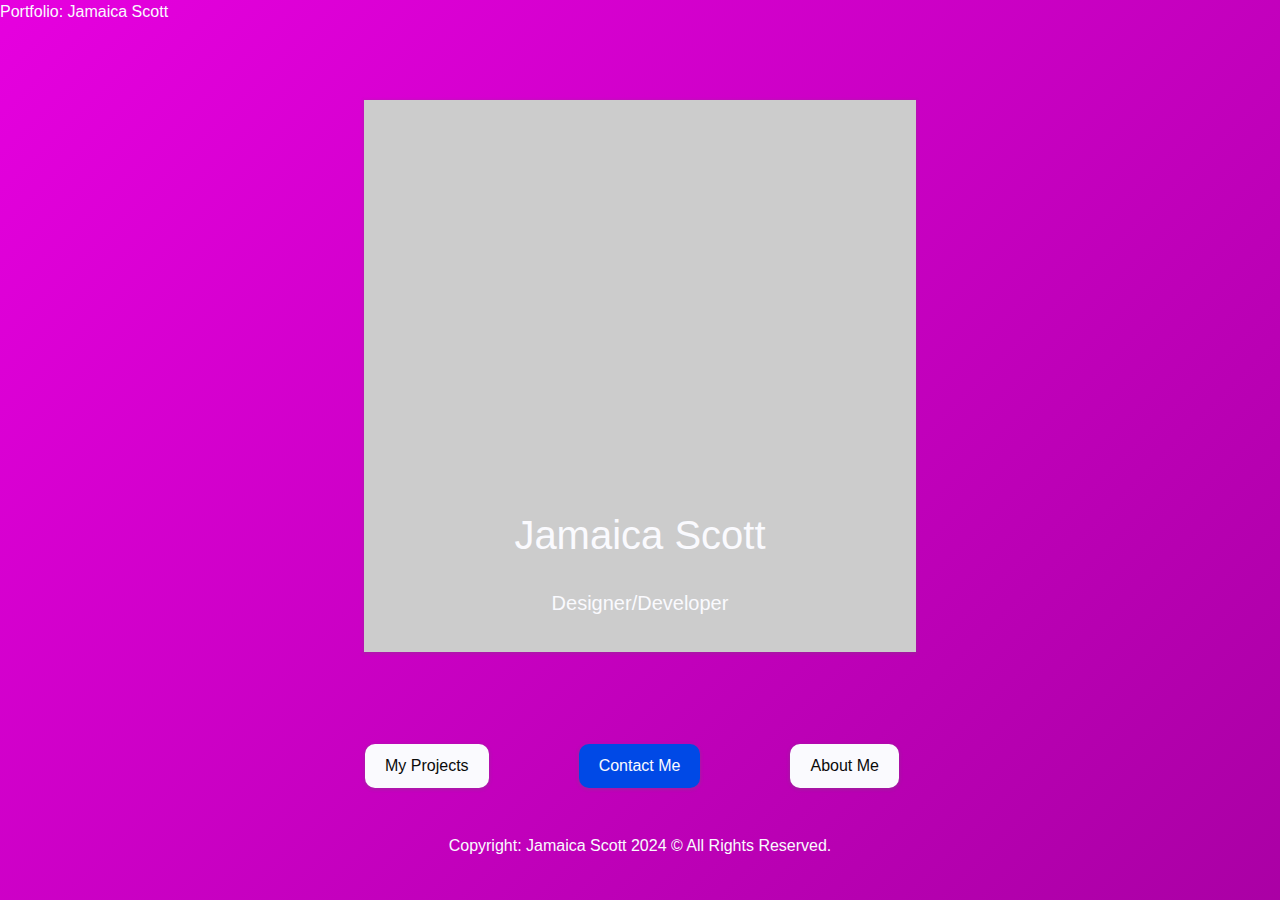
==== index.html @ f591adaa "Relocation" ====
<!doctype html>
<!--index.html-->
<html>
<head>
<meta charset="utf-8">
<meta http-equiv="X-UA-Compatible" content="IE=edge">
<meta name="viewport" content="width=device-width, initial-scale=1.0">
<title>Portfolio HTML</title>
<link href="styles.css" rel="stylesheet" type="text/css">
<link href="css/bootstrap-4.4.1.css" rel="stylesheet" type="text/css">
</head>

<body>
<header class="front-page">Portfolio: Jamaica Scott</header>
<div class="main">
  <div class="image" id="home-image"> <img src="images/ImgResponsive_Placeholder.png" class="img-fluid" alt="Placeholder image"/>
    <div class="img-txt">
      <h1>Jamaica Scott</h1>
      <h5>Designer/Developer</h5>
    </div>
  </div>
</div>
<div class="nav">
  <button type="button" class="btn">My Projects</button>
  <button type="button" class="btn" id="contact-me">Contact Me</button>
  <button type="button" class="btn">About Me</button>
</div>
<footer class="front-page"> Copyright: Jamaica Scott 2024 &copy; All Rights Reserved. </footer>
</body>
</html>
---- styles.css ----
@charset "utf-8";
/* CSS Document */
.main {
  display: flex;
  flex-direction: column;
  text-align: center;
  padding: 5%;
  align-content: center;
  justify-content: center;
  margin: auto;
}
.nav {
  max-width: 50%;
  margin: auto;
  padding: 16px;
}
body footer {
  text-align: center;
  padding-top: 30px;
  padding-bottom: 10px;
  position: relative;
  bottom: 0;
  width: 100%;
}
article p, article h2 {
  text-align: left;
  margin-left: 20%;
  margin-right: 20%;
}
h1, h2, h3, h5 {
  padding: 12px;
}
.nav .btn {
  padding: 10px 20px;
  border: none;
  border-radius: 10px;
  cursor: pointer;
  font-size: 16px;
  color: #0A0A0A;
  background-color: #FAFAFE; /* Adjust color as needed */
  margin: auto;
  box-shadow: 0px 1px 3px 1px rgba(95, 99, 104, 0.25);
}
#contact-me {
  padding: 10px 20px;
  border: none;
  border-radius: 10px;
  cursor: pointer;
  font-size: 16px;
  color: #FAFAFE;
  background-color: #0049E6; /* Adjust color as needed */
  margin: auto;
  box-shadow: 0px 1px 3px 1px rgba(95, 99, 104, 0.25);
}
#home-image {
  width: 50%;
  max-height: 65vh;
  margin: auto;
  position: relative;
}

.img-txt {
  position: absolute;
  width: 80%;
  bottom: 5%;
  color: #FAFAFE;
}
img {
  position: relative;
  width: 100%;
  box-shadow: 0px 1px 3px 1px rgba(95, 99, 104, 0.25)
}
.contact-cta {
  display: flex;
  margin: auto;
  padding: 1%;
}
#about-image {
  display: flex;
  width: 400px;
  height: 400px;
  margin: auto;
  justify-content: center;
}
.image {
  display: flex;
  justify-content: center;
  padding: 1%;
}
body {
  width: 100%;
  background-size: 300% 300%;
  background-image: linear-gradient(-45deg, #0A0A0A 0%, #540051 25%, #8E0089 50%, #E600DF 100%);
  -webkit-animation: AnimateBG 20s ease infinite;
}
@-webkit-keyframes AnimateBG {
  0% {
    background-position: 0% 50%;
  }
  50% {
    background-position: 100% 50%;
  }
  100% {
    background-position: 0% 50%;
  }
}
/*White Text*/
.front-page {
  color: #FAFAFE;
}
.paper {
  background-color: white;
  margin: 5%;
  padding: 16px;
  box-shadow: 0px 2px 5px 2px rgba(95, 99, 104, 0.25);
}


#projects-page .lbl-txt {position: absolute; bottom: 8px; left: 50%; transform: translateX(-50%); color: #FAFAFE; text-align:center; text-shadow: 1px 1px 2px rgba(0, 0, 0, 0.5);
}

@media(max-width: 600px) {
	.nav{
		color: crimson;
		background-color: aqua;
	}
}
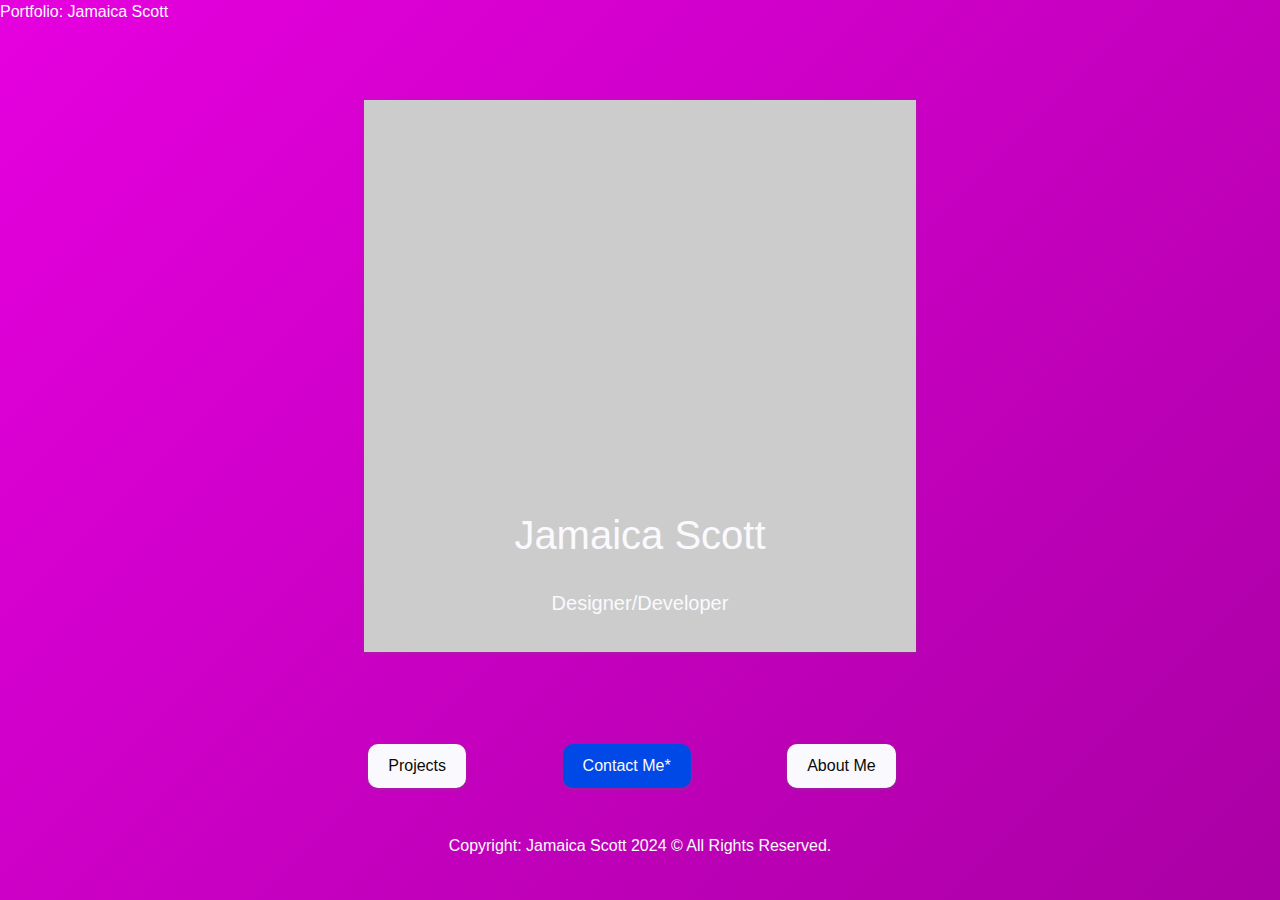
==== commit 478924ea: "Meeting" ====
--- a/index.html
+++ b/index.html
@@ -20,11 +20,7 @@
     </div>
   </div>
 </div>
-<div class="nav">
-  <button type="button" class="btn">My Projects</button>
-  <button type="button" class="btn" id="contact-me">Contact Me</button>
-  <button type="button" class="btn">About Me</button>
-</div>
+<div class="nav"> <a href="projects.html" class="btn btn-primary">Projects</a> <a href="contact.html" class="btn btn-primary" id="contact-me">Contact Me*</a> <a href="about.html" class="btn btn-primary">About Me</a> </div>
 <footer class="front-page"> Copyright: Jamaica Scott 2024 &copy; All Rights Reserved. </footer>
 </body>
 </html>
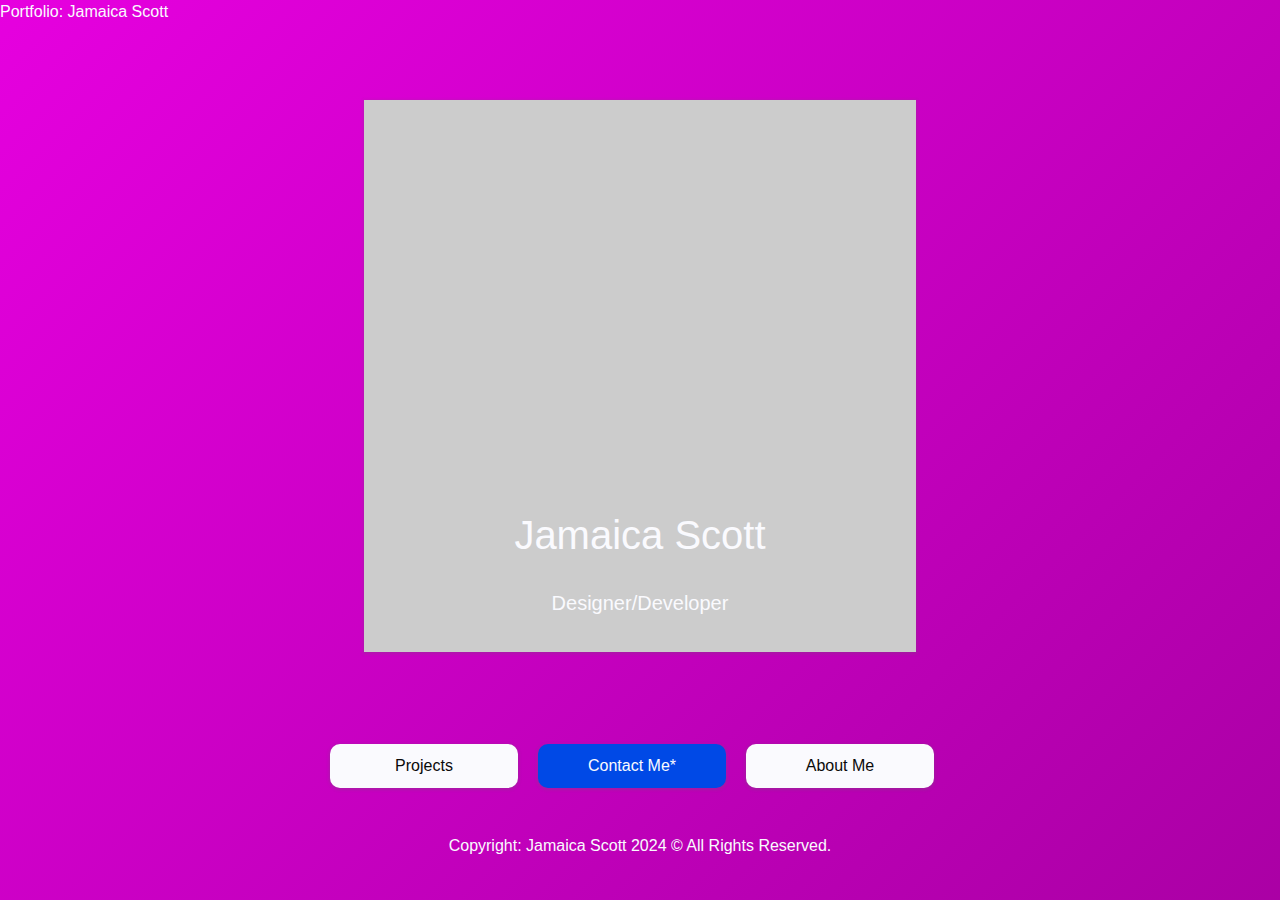
==== commit 67b899cd: "Minor CSS Changes" ====
--- a/index.html
+++ b/index.html
@@ -13,12 +13,14 @@
 <body>
 <header class="front-page">Portfolio: Jamaica Scott</header>
 <div class="main">
+<!--	I will try different things Slideshow? --> 
   <div class="image" id="home-image"> <img src="images/ImgResponsive_Placeholder.png" class="img-fluid" alt="Placeholder image"/>
     <div class="img-txt">
       <h1>Jamaica Scott</h1>
       <h5>Designer/Developer</h5>
     </div>
   </div>
+	<!--	/I will try different things-->
 </div>
 <div class="nav"> <a href="projects.html" class="btn btn-primary">Projects</a> <a href="contact.html" class="btn btn-primary" id="contact-me">Contact Me*</a> <a href="about.html" class="btn btn-primary">About Me</a> </div>
 <footer class="front-page"> Copyright: Jamaica Scott 2024 &copy; All Rights Reserved. </footer>
--- a/styles.css
+++ b/styles.css
@@ -40,6 +40,7 @@
   background-color: #FAFAFE; /* Adjust color as needed */
   margin: auto;
   box-shadow: 0px 1px 3px 1px rgba(95, 99, 104, 0.25);
+	width: 30%;
 }
 #contact-me {
   padding: 10px 20px;
@@ -121,8 +122,13 @@
 
 @media(max-width: 600px) {
 	.nav{
-		color: crimson;
-		background-color: aqua;
+		flex-direction: column;
+		width: 95%;
+		margin-bottom: 10%;
+		margin-top: 10%;
+		background-color: aqua;/* This code is for testing */
+		align-items: center;
+		font-size: 2vw;
 	}
 }
 	
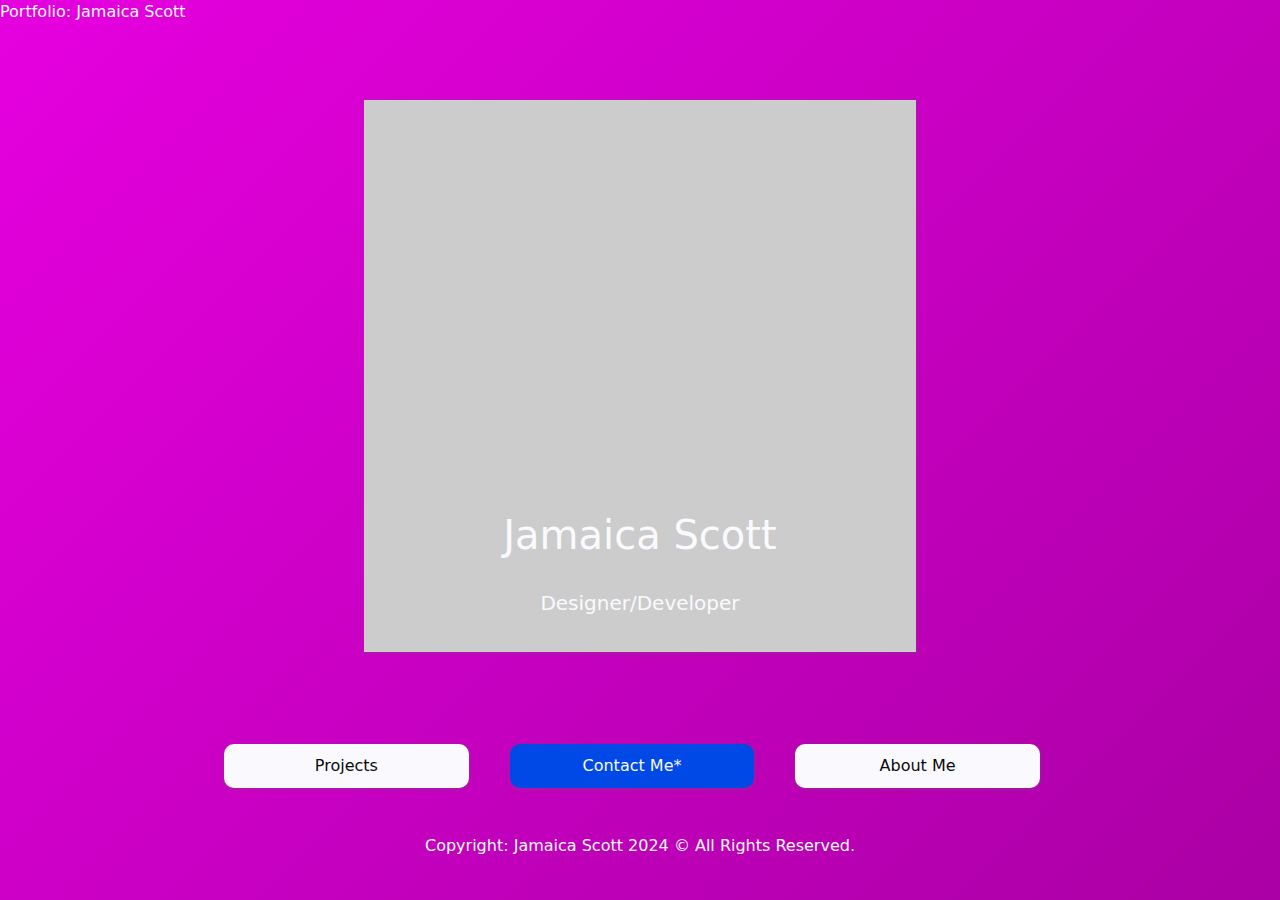
==== commit 8630c992: "Dependency Changes" ====
--- a/index.html
+++ b/index.html
@@ -7,22 +7,32 @@
 <meta name="viewport" content="width=device-width, initial-scale=1.0">
 <title>Portfolio HTML</title>
 <link href="styles.css" rel="stylesheet" type="text/css">
-<link href="css/bootstrap-4.4.1.css" rel="stylesheet" type="text/css">
+<link rel="stylesheet" href="https://cdn.jsdelivr.net/npm/bootstrap@5.3.2/dist/css/bootstrap.min.css">
 </head>
 
 <body>
 <header class="front-page">Portfolio: Jamaica Scott</header>
-<div class="main">
-<!--	I will try different things Slideshow? --> 
+<div class="main"> 
+  <!--	I will try different things Slideshow? -->
   <div class="image" id="home-image"> <img src="images/ImgResponsive_Placeholder.png" class="img-fluid" alt="Placeholder image"/>
     <div class="img-txt">
       <h1>Jamaica Scott</h1>
       <h5>Designer/Developer</h5>
     </div>
   </div>
-	<!--	/I will try different things-->
+  <!--	/I will try different things--> 
+	
+	
+	
+	
+	
+	
+	
 </div>
 <div class="nav"> <a href="projects.html" class="btn btn-primary">Projects</a> <a href="contact.html" class="btn btn-primary" id="contact-me">Contact Me*</a> <a href="about.html" class="btn btn-primary">About Me</a> </div>
 <footer class="front-page"> Copyright: Jamaica Scott 2024 &copy; All Rights Reserved. </footer>
-</body>
+<script src="https://cdn.jsdelivr.net/npm/@popperjs/core@2.11.6/dist/umd/popper.min.js"></script>
+<script src="https://cdn.jsdelivr.net/npm/bootstrap@5.3.3/dist/js/bootstrap.bundle.min.js"></script> 
+<script src="https://code.jquery.com/jquery-3.7.1.min.js"></script></body>	
+	</body>
 </html>
--- a/styles.css
+++ b/styles.css
@@ -9,8 +9,11 @@
   justify-content: center;
   margin: auto;
 }
+.menu-proj {
+  padding: 0;
+}
 .nav {
-  max-width: 50%;
+  width: 65%;
   margin: auto;
   padding: 16px;
 }
@@ -37,10 +40,9 @@
   cursor: pointer;
   font-size: 16px;
   color: #0A0A0A;
-  background-color: #FAFAFE; /* Adjust color as needed */
-  margin: auto;
+  background-color: #FAFAFE; 
   box-shadow: 0px 1px 3px 1px rgba(95, 99, 104, 0.25);
-	width: 30%;
+  width: 30%;
 }
 #contact-me {
   padding: 10px 20px;
@@ -49,7 +51,7 @@
   cursor: pointer;
   font-size: 16px;
   color: #FAFAFE;
-  background-color: #0049E6; /* Adjust color as needed */
+  background-color: #0049E6; 
   margin: auto;
   box-shadow: 0px 1px 3px 1px rgba(95, 99, 104, 0.25);
 }
@@ -59,7 +61,6 @@
   margin: auto;
   position: relative;
 }
-
 .img-txt {
   position: absolute;
   width: 80%;
@@ -92,9 +93,9 @@
   width: 100%;
   background-size: 300% 300%;
   background-image: linear-gradient(-45deg, #0A0A0A 0%, #540051 25%, #8E0089 50%, #E600DF 100%);
-  -webkit-animation: AnimateBG 20s ease infinite;
+ animation: AnimateBG 20s ease infinite;
 }
-@-webkit-keyframes AnimateBG {
+@keyframes AnimateBG {
   0% {
     background-position: 0% 50%;
   }
@@ -115,22 +116,49 @@
   padding: 16px;
   box-shadow: 0px 2px 5px 2px rgba(95, 99, 104, 0.25);
 }
+#projects-page .lbl-txt {
+  position: absolute;
+  bottom: 8px;
+  left: 50%;
+  transform: translateX(-50%);
+  color: #FAFAFE;
+  text-align: center;
+  text-shadow: 1px 1px 2px rgba(0, 0, 0, 0.5);
+}
+@media(max-width: 800px) {
+  .nav {
+    flex-direction: column;
 
-
-#projects-page .lbl-txt {position: absolute; bottom: 8px; left: 50%; transform: translateX(-50%); color: #FAFAFE; text-align:center; text-shadow: 1px 1px 2px rgba(0, 0, 0, 0.5);
-}
-
-@media(max-width: 600px) {
-	.nav{
-		flex-direction: column;
-		width: 95%;
-		margin-bottom: 10%;
-		margin-top: 10%;
-		background-color: aqua;/* This code is for testing */
-		align-items: center;
-		font-size: 2vw;
-	}
-}
-	
-	
-
+    align-items: center;
+    align-content: center;
+    margin: auto;
+    width: 80%;
+    text-align: center;
+    margin-left: auto;
+    margin-right: auto;
+    padding: 0;
+  }
+  .nav > .btn {
+    padding: 10px 10px;
+    border: none;
+    border-radius: 10px;
+    cursor: pointer;
+    font-size: 2vw;
+    color: #0A0A0A;
+    background-color: #FAFAFE;
+    margin: 0;
+    box-shadow: 0px 1px 3px 1px rgba(95, 99, 104, 0.25);
+    width: 100%;
+  }
+  #proj-lightbox {
+    display: flex;
+    flex-direction: column;
+    margin-bottom: 10%;
+    margin-top: 10%;
+    width: 95%;
+    align-items: flex-start;
+  }
+  .menu-proj {
+    flex-direction: row;
+  }
+}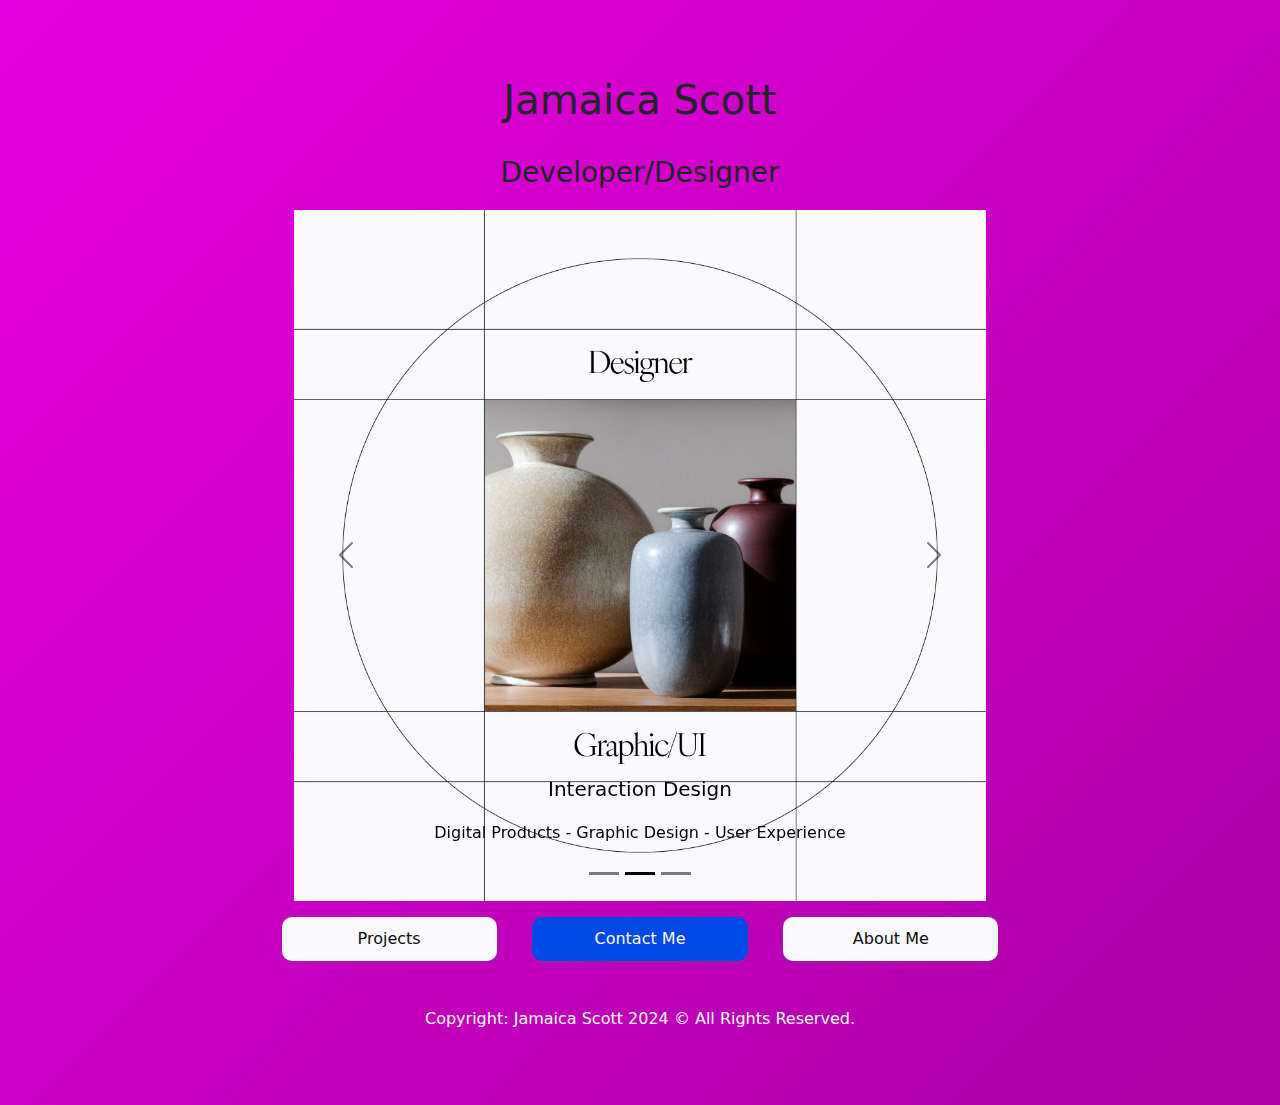
==== commit 46e6d3ad: "fix" ====
--- a/index.html
+++ b/index.html
@@ -6,33 +6,50 @@
 <meta http-equiv="X-UA-Compatible" content="IE=edge">
 <meta name="viewport" content="width=device-width, initial-scale=1.0">
 <title>Portfolio HTML</title>
+<link href="https://cdn.jsdelivr.net/npm/bootstrap@5.3.3/dist/css/bootstrap.min.css" rel="stylesheet" integrity="sha384-QWTKZyjpPEjISv5WaRU9OFeRpok6YctnYmDr5pNlyT2bRjXh0JMhjY6hW+ALEwIH" crossorigin="anonymous">
 <link href="styles.css" rel="stylesheet" type="text/css">
-<link rel="stylesheet" href="https://cdn.jsdelivr.net/npm/bootstrap@5.3.2/dist/css/bootstrap.min.css">
 </head>
 
 <body>
-<header class="front-page">Portfolio: Jamaica Scott</header>
-<div class="main"> 
-  <!--	I will try different things Slideshow? -->
-  <div class="image" id="home-image"> <img src="images/ImgResponsive_Placeholder.png" class="img-fluid" alt="Placeholder image"/>
-    <div class="img-txt">
-      <h1>Jamaica Scott</h1>
-      <h5>Designer/Developer</h5>
+<header class="front-page"></header>
+<div class="main">
+  <h1>Jamaica Scott</h1>
+  <h3> Developer/Designer</h3>
+<!--Photos need work-->
+<div id="homeCarousel" class="carousel slide carousel-dark" data-bs-ride="carousel" data-bs-interval="3000">
+	<div class="carousel-indicators">
+		<button type="button" data-bs-target="#homeCarousel" data-bs-slide-to="0" aria-current="true" aria-label="Slide 1"></button> 
+		<button type="button" data-bs-target="#homeCarousel" data-bs-slide-to="1" class="active" aria-label="Slide 2"></button> <button type="button" data-bs-target="#homeCarousel" data-bs-slide-to="2" aria-label="Slide 3"></button> 
+	</div>
+    <div class="carousel-inner">
+      <div class="carousel-item active"> <img src="images/home-designer.png" class="d-block w-100" alt="...">
+        <div class="carousel-caption d-none d-md-block">
+          <h5>Interaction Design</h5>
+          <p>Digital Products - Graphic Design - User Experience</p>
+        </div>
+      </div>
+      <div class="carousel-item"> <img src="images/home-about.png" class="d-block w-100" alt="...">
+        <div class="carousel-caption d-none d-md-block">
+          <h5>Jamaica Scott</h5>
+          <p>About Me</p>
+        </div>
+      </div>
+      <div class="carousel-item"> <img src="images/home-developer.png" class="d-block w-100" alt="...">
+        <div class="carousel-caption d-none d-md-block">
+          <h5>Front End Developer</h5>
+          <p>Sample Code and Various Projects</p>
+        </div>
+      </div>
     </div>
+    <button class="carousel-control-prev" type="button" data-bs-target="#homeCarousel" data-bs-slide="prev"> <span class="carousel-control-prev-icon" aria-hidden="true"></span> <span class="visually-hidden">Previous</span> </button>
+    <button class="carousel-control-next" type="button" data-bs-target="#homeCarousel" data-bs-slide="next"> <span class="carousel-control-next-icon" aria-hidden="true"></span> <span class="visually-hidden">Next</span> </button>
   </div>
-  <!--	/I will try different things--> 
-	
-	
-	
-	
-	
-	
-	
+  <div class="nav"> <a href="projects.html" class="btn btn-primary">Projects</a> <a href="contact.html"
+        class="btn btn-primary" id="contact-me">Contact Me</a> <a href="about.html" class="btn btn-primary">About
+    Me</a> </div>
+  <footer class="front-page"> Copyright: Jamaica Scott 2024 &copy; All Rights Reserved. </footer>
 </div>
-<div class="nav"> <a href="projects.html" class="btn btn-primary">Projects</a> <a href="contact.html" class="btn btn-primary" id="contact-me">Contact Me*</a> <a href="about.html" class="btn btn-primary">About Me</a> </div>
-<footer class="front-page"> Copyright: Jamaica Scott 2024 &copy; All Rights Reserved. </footer>
-<script src="https://cdn.jsdelivr.net/npm/@popperjs/core@2.11.6/dist/umd/popper.min.js"></script>
-<script src="https://cdn.jsdelivr.net/npm/bootstrap@5.3.3/dist/js/bootstrap.bundle.min.js"></script> 
-<script src="https://code.jquery.com/jquery-3.7.1.min.js"></script></body>	
-	</body>
-</html>
+	<script src="https://code.jquery.com/jquery-3.7.1.min.js"></script> <script src="https://cdn.jsdelivr.net/npm/@popperjs/core@2.11.6/dist/umd/popper.min.js"></script>
+	<script src="https://cdn.jsdelivr.net/npm/bootstrap@5.3.3/dist/js/bootstrap.bundle.min.js" integrity="sha384-YvpcrYf0tY3lHB60NNkmXc5s9fDVZLESaAA55NDzOxhy9GkcIdslK1eN7N6jIeHz" crossorigin="anonymous"></script>
+</body>
+</html>--- a/styles.css
+++ b/styles.css
@@ -40,7 +40,7 @@
   cursor: pointer;
   font-size: 16px;
   color: #0A0A0A;
-  background-color: #FAFAFE; 
+  background-color: #FAFAFE;
   box-shadow: 0px 1px 3px 1px rgba(95, 99, 104, 0.25);
   width: 30%;
 }
@@ -51,7 +51,7 @@
   cursor: pointer;
   font-size: 16px;
   color: #FAFAFE;
-  background-color: #0049E6; 
+  background-color: #0049E6;
   margin: auto;
   box-shadow: 0px 1px 3px 1px rgba(95, 99, 104, 0.25);
 }
@@ -93,7 +93,12 @@
   width: 100%;
   background-size: 300% 300%;
   background-image: linear-gradient(-45deg, #0A0A0A 0%, #540051 25%, #8E0089 50%, #E600DF 100%);
- animation: AnimateBG 20s ease infinite;
+  animation: AnimateBG 20s ease infinite;
+}
+#homeCarousel {
+  display: flex;
+  width: 60%;
+  margin: auto;
 }
 @keyframes AnimateBG {
   0% {
@@ -116,11 +121,8 @@
   padding: 16px;
   box-shadow: 0px 2px 5px 2px rgba(95, 99, 104, 0.25);
 }
+/* Adjust me Later */
 #projects-page .lbl-txt {
-  position: absolute;
-  bottom: 8px;
-  left: 50%;
-  transform: translateX(-50%);
   color: #FAFAFE;
   text-align: center;
   text-shadow: 1px 1px 2px rgba(0, 0, 0, 0.5);
@@ -128,7 +130,6 @@
 @media(max-width: 800px) {
   .nav {
     flex-direction: column;
-
     align-items: center;
     align-content: center;
     margin: auto;
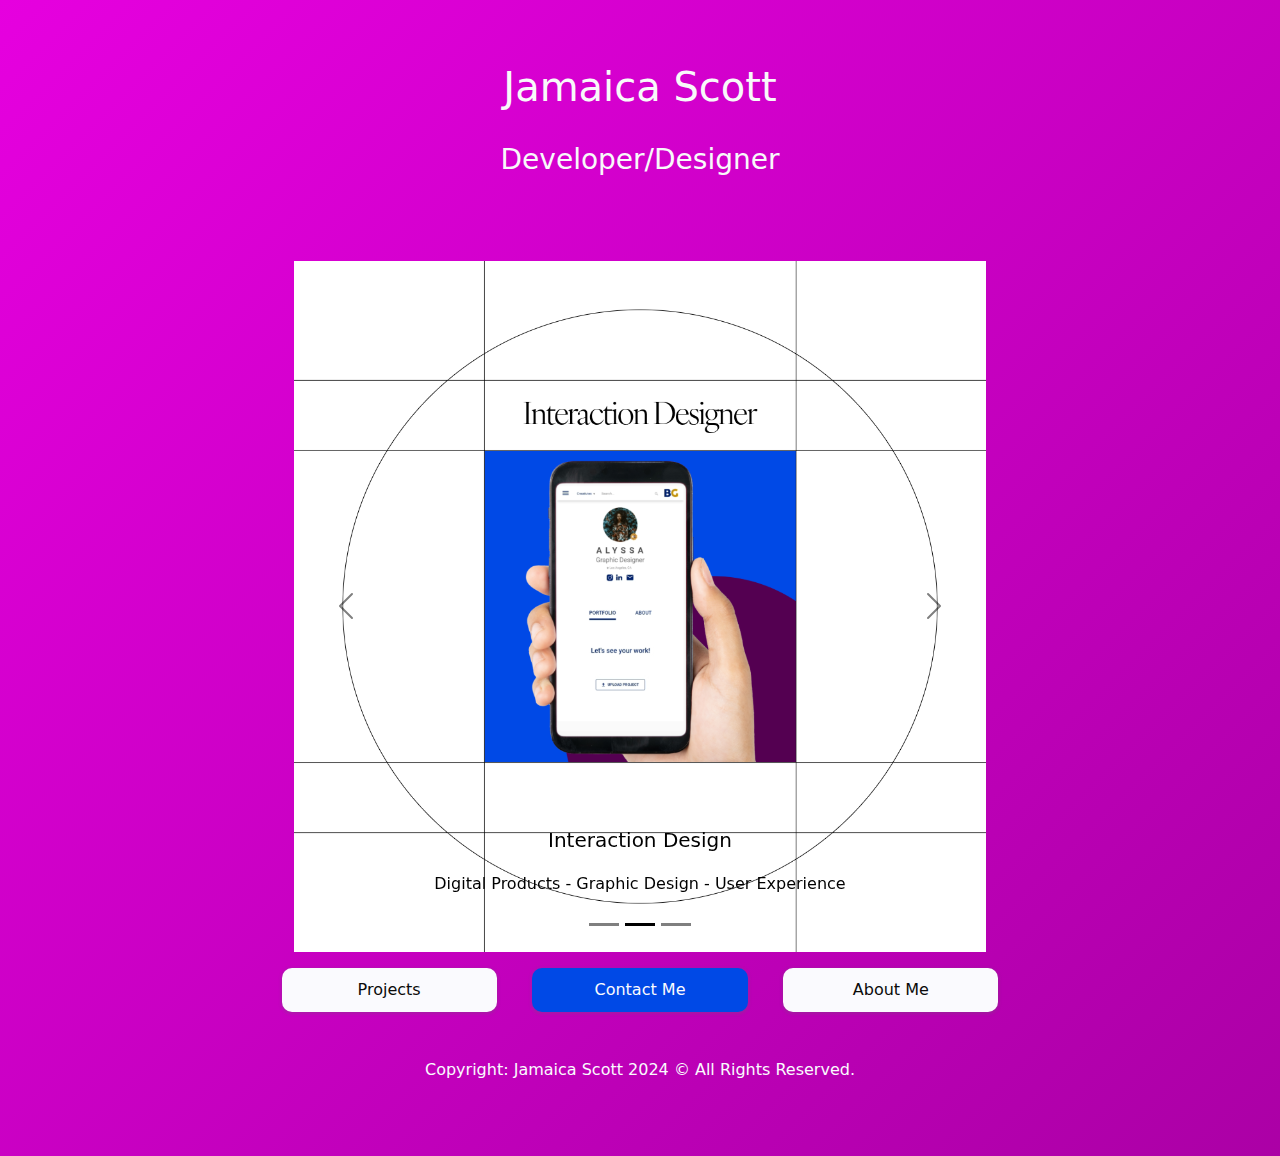
==== commit b284d434: "Aesthetic Changes, More to come" ====
--- a/index.html
+++ b/index.html
@@ -12,15 +12,16 @@
 
 <body>
 <header class="front-page"></header>
+		<div class="text-light greeting">  <h1>Jamaica Scott</h1>
+	<h3> Developer/Designer</h3></div>
 <div class="main">
-  <h1>Jamaica Scott</h1>
-  <h3> Developer/Designer</h3>
-<!--Photos need work-->
-<div id="homeCarousel" class="carousel slide carousel-dark" data-bs-ride="carousel" data-bs-interval="3000">
-	<div class="carousel-indicators">
-		<button type="button" data-bs-target="#homeCarousel" data-bs-slide-to="0" aria-current="true" aria-label="Slide 1"></button> 
-		<button type="button" data-bs-target="#homeCarousel" data-bs-slide-to="1" class="active" aria-label="Slide 2"></button> <button type="button" data-bs-target="#homeCarousel" data-bs-slide-to="2" aria-label="Slide 3"></button> 
-	</div>
+  <!--Photos need work-->
+  <div id="homeCarousel" class="carousel slide carousel-dark" data-bs-ride="carousel" data-bs-interval="3000">
+    <div class="carousel-indicators">
+      <button type="button" data-bs-target="#homeCarousel" data-bs-slide-to="0" aria-current="true" aria-label="Slide 1"></button>
+      <button type="button" data-bs-target="#homeCarousel" data-bs-slide-to="1" class="active" aria-label="Slide 2"></button>
+      <button type="button" data-bs-target="#homeCarousel" data-bs-slide-to="2" aria-label="Slide 3"></button>
+    </div>
     <div class="carousel-inner">
       <div class="carousel-item active"> <img src="images/home-designer.png" class="d-block w-100" alt="...">
         <div class="carousel-caption d-none d-md-block">
@@ -34,22 +35,23 @@
           <p>About Me</p>
         </div>
       </div>
-      <div class="carousel-item"> <img src="images/home-developer.png" class="d-block w-100" alt="...">
+      <div class="carousel-item"> <img src="images/winePrototype.jpg" class="d-block w-100" alt="...">
         <div class="carousel-caption d-none d-md-block">
-          <h5>Front End Developer</h5>
-          <p>Sample Code and Various Projects</p>
+          <h5>Product Designer</h5>
+          <p>Wine Project Prototype </p>
         </div>
       </div>
     </div>
     <button class="carousel-control-prev" type="button" data-bs-target="#homeCarousel" data-bs-slide="prev"> <span class="carousel-control-prev-icon" aria-hidden="true"></span> <span class="visually-hidden">Previous</span> </button>
     <button class="carousel-control-next" type="button" data-bs-target="#homeCarousel" data-bs-slide="next"> <span class="carousel-control-next-icon" aria-hidden="true"></span> <span class="visually-hidden">Next</span> </button>
   </div>
+
   <div class="nav"> <a href="projects.html" class="btn btn-primary">Projects</a> <a href="contact.html"
         class="btn btn-primary" id="contact-me">Contact Me</a> <a href="about.html" class="btn btn-primary">About
     Me</a> </div>
   <footer class="front-page"> Copyright: Jamaica Scott 2024 &copy; All Rights Reserved. </footer>
 </div>
-	<script src="https://code.jquery.com/jquery-3.7.1.min.js"></script> <script src="https://cdn.jsdelivr.net/npm/@popperjs/core@2.11.6/dist/umd/popper.min.js"></script>
-	<script src="https://cdn.jsdelivr.net/npm/bootstrap@5.3.3/dist/js/bootstrap.bundle.min.js" integrity="sha384-YvpcrYf0tY3lHB60NNkmXc5s9fDVZLESaAA55NDzOxhy9GkcIdslK1eN7N6jIeHz" crossorigin="anonymous"></script>
+<script src="https://code.jquery.com/jquery-3.7.1.min.js"></script> <script src="https://cdn.jsdelivr.net/npm/@popperjs/core@2.11.6/dist/umd/popper.min.js"></script> 
+<script src="https://cdn.jsdelivr.net/npm/bootstrap@5.3.3/dist/js/bootstrap.bundle.min.js" integrity="sha384-YvpcrYf0tY3lHB60NNkmXc5s9fDVZLESaAA55NDzOxhy9GkcIdslK1eN7N6jIeHz" crossorigin="anonymous"></script>
 </body>
 </html>--- a/styles.css
+++ b/styles.css
@@ -10,7 +10,7 @@
   margin: auto;
 }
 .menu-proj {
-  padding: 0;
+  padding: 12px;
 }
 .nav {
   width: 65%;
@@ -24,6 +24,10 @@
   position: relative;
   bottom: 0;
   width: 100%;
+}
+.greeting{
+	text-align: center;
+	padding-top: 4%;
 }
 article p, article h2 {
   text-align: left;
@@ -100,6 +104,9 @@
   width: 60%;
   margin: auto;
 }
+a {
+	text-decoration: none!important;
+}
 @keyframes AnimateBG {
   0% {
     background-position: 0% 50%;
@@ -123,8 +130,12 @@
 }
 /* Adjust me Later */
 #projects-page .lbl-txt {
-  color: #FAFAFE;
+  color: #0A0A0A;
   text-align: center;
+	text-decoration: none !important;
+
+}
+#projects-page .lbl-txt :hover {
   text-shadow: 1px 1px 2px rgba(0, 0, 0, 0.5);
 }
 @media(max-width: 800px) {
